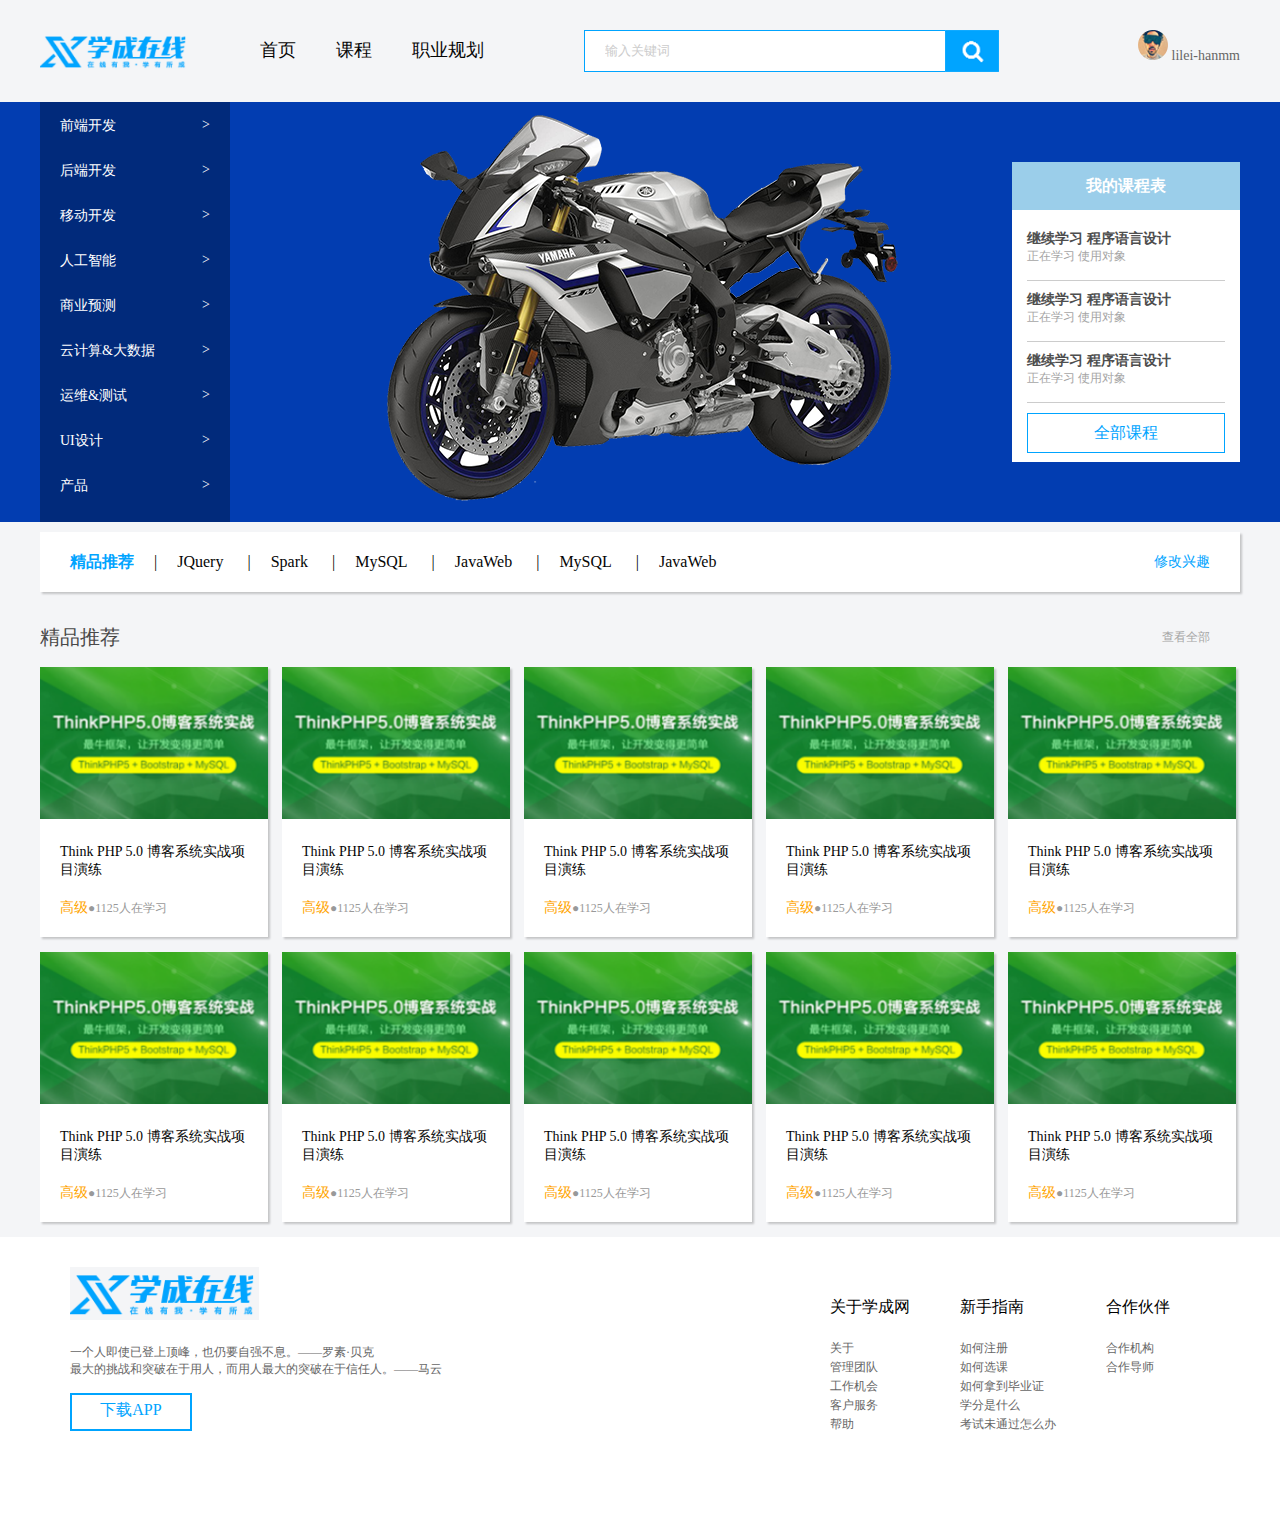
==== index.html @ 5be3e3b5 "first" ====
<!DOCTYPE html>
<html lang="en">
<head>
    <meta charset="UTF-8">
    <meta name="viewport" content="width=device-width, initial-scale=1.0">
    <meta http-equiv="X-UA-Compatible" content="ie=edge">
    <title>学成在线</title>
    <link rel="stylesheet" href="style.css">
</head>
<body>
    <!-- header头部模块  -->
    <div class="header w">
        <div class="logo"><img src="images/logo.PNG" alt=""></div>
        <div class="nav">
            <ul>
                <li><a href="./list.html">首页</a></li>
                <li><a href="#">课程</a></li>
                <li><a href="#">职业规划</a></li>
            </ul>
        </div>
        <div class="search">
            <input type="text" value="输入关键词">
            <button id="btn"></button>
        </div>
        <div class="user">
            <img src="images/user.png" alt="">
            lilei-hanmm
        </div>
    </div>    


    <!-- banner部分模块  -->
    <div class="banner">
        <div class="w">
            <div class="subnav">
                <ul>
                    <li><a href="https://share.weiyun.com/1RIm1UWo">前端开发<span>></span></a></li>
                    <li><a href="https://pan.baidu.com/s/1GvxB2r8u4JIaTvNEYdY0AA">后端开发<span>></span></a></li>
                    <li><a href="#">移动开发<span>></span></a></li>
                    <li><a href="#">人工智能<span>></span></a></li>
                    <li><a href="#">商业预测<span>></span></a></li>
                    <li><a href="#">云计算&大数据<span>></span></a></li>
                    <li><a href="#">运维&测试<span>></span></a></li>
                    <li><a href="#">UI设计<span>></span></a></li>
                    <li><a href="#">产品<span>></span></a></li>
                </ul>
            </div>
            <div class="course">
                <div class="course-hd">我的课程表</div>
                <div class="course-bd">
                    <ul>
                        <li>
                            <h4>继续学习 程序语言设计</h4>
                            <p>正在学习 使用对象</p>
                        </li>
                        <li>
                            <h4>继续学习 程序语言设计</h4>
                            <p>正在学习 使用对象</p>
                        </li>
                        <li>
                            <h4>继续学习 程序语言设计</h4>
                            <p>正在学习 使用对象</p>
                        </li>
                    </ul>
                    <a href="#" class="all">全部课程</a>
                </div>
            </div>
        </div>
    </div>


    <!-- goods精品导航  -->
    <div class="goods w">
        <h3>精品推荐</h3>
        <div class="goods_items">
            |<a href="#">JQuery</a>
            |<a href="#">Spark</a>
            |<a href="#">MySQL</a>
            |<a href="#">JavaWeb</a>
            |<a href="#">MySQL</a>
            |<a href="#">JavaWeb</a>
        </div>
        <div class="mod">修改兴趣</div>
    </div>


    <!-- goods精品模块  -->
    <div class="box w">
        <div class="box-hd">
            <h3>精品推荐</h3>
            <a href="#">查看全部</a>
        </div>
        <div class="box-bd clearfix">
            <ul>
                <li>
                    <a href="#">
                        <img src="images/pic1.PNG" alt="">
                        <h4>Think PHP 5.0 博客系统实战项目演练</h4>
                        <p><span>高级</span>●1125人在学习</p>
                    </a>
                </li>
                <li>
                    <a href="#">
                        <img src="images/pic1.PNG" alt="">
                        <h4>Think PHP 5.0 博客系统实战项目演练</h4>
                        <p><span>高级</span>●1125人在学习</p>
                    </a>
                </li>
                <li>
                    <a href="#">
                        <img src="images/pic1.PNG" alt="">
                        <h4>Think PHP 5.0 博客系统实战项目演练</h4>
                        <p><span>高级</span>●1125人在学习</p>
                    </a>
                </li>
                <li>
                    <a href="#">
                        <img src="images/pic1.PNG" alt="">
                        <h4>Think PHP 5.0 博客系统实战项目演练</h4>
                        <p><span>高级</span>●1125人在学习</p>
                    </a>
                </li>
                <li>
                    <a href="#">
                        <img src="images/pic1.PNG" alt="">
                        <h4>Think PHP 5.0 博客系统实战项目演练</h4>
                        <p><span>高级</span>●1125人在学习</p>
                    </a>
                </li>
                <li>
                    <a href="#">
                        <img src="images/pic1.PNG" alt="">
                        <h4>Think PHP 5.0 博客系统实战项目演练</h4>
                        <p><span>高级</span>●1125人在学习</p>
                    </a>
                </li>
                <li>
                    <a href="#">
                        <img src="images/pic1.PNG" alt="">
                        <h4>Think PHP 5.0 博客系统实战项目演练</h4>
                        <p><span>高级</span>●1125人在学习</p>
                    </a>
                </li>
                <li>
                    <a href="#">
                        <img src="images/pic1.PNG" alt="">
                        <h4>Think PHP 5.0 博客系统实战项目演练</h4>
                        <p><span>高级</span>●1125人在学习</p>
                    </a>
                </li>
                <li>
                    <a href="#">
                        <img src="images/pic1.PNG" alt="">
                        <h4>Think PHP 5.0 博客系统实战项目演练</h4>
                        <p><span>高级</span>●1125人在学习</p>
                    </a>
                </li>
                <li>
                    <a href="#">
                        <img src="images/pic1.PNG" alt="">
                        <h4>Think PHP 5.0 博客系统实战项目演练</h4>
                        <p><span>高级</span>●1125人在学习</p>
                    </a>
                </li>
            </ul>
        </div>
    </div>


    <!-- footer底部模块  -->
    <div class="footer">
        <div class="w clearfix">
            <div class="copyright">
                <img src="images/logo.PNG" alt="">
                <p>一个人即使已登上顶峰，也仍要自强不息。——罗素·贝克<br />
                最大的挑战和突破在于用人，而用人最大的突破在于信任人。——马云</p>
                <a href="#">下载APP</a>
            </div>

            <div class="links">
                <dl>
                    <dt>关于学成网</dt>
                    <dd><a href="">关于</a></dd>
                    <dd><a href="">管理团队</a></dd>
                    <dd><a href="">工作机会</a></dd>
                    <dd><a href="">客户服务</a></dd>
                    <dd><a href="">帮助</a></dd>
                </dl>
                <dl>
                    <dt>新手指南</dt>
                    <dd><a href="">如何注册</a></dd>
                    <dd><a href="">如何选课</a></dd>
                    <dd><a href="">如何拿到毕业证</a></dd>
                    <dd><a href="">学分是什么</a></dd>
                    <dd><a href="">考试未通过怎么办</a></dd>
                </dl>
                <dl>
                    <dt>合作伙伴</dt>
                    <dd><a href="">合作机构</a></dd>
                    <dd><a href="">合作导师</a></dd>
                </dl>
            </div>
        </div>
    </div>
    <script>
        var btn = document.getElementById("btn");
        btn.onclick = function(){
            alert("hhh");
        }        
    </script>
</body>
</html>
---- style.css ----
/*清除所有元素默认内外边距*/
* {    
    padding: 0px;
    margin: 0px;
}

/*清除所有a链接的下划线*/
a {
    text-decoration: none;
}

/*清除浮动*/
/*当父元素未指定高度，同时子元素又是浮动的float ，此时该父元素之后的元素将跑到该子元素下方。*/
/*原因是这种情况时父元素的高度为零*/
/*某些需要根据内容动态调整高度的场合就不能给父元素设定高度，此时就可以加入以下清除浮动的代码来解决这个问题*/
/*将浮动元素的父元素添加clearfix类, 该实例中 box-bd 中就用到了*/
.clearfix:before,
.clearfix:after {
    content: "";
    display: table;
}
.clearfix:after {
    clear: both;
}
.clearfix {
    *zoom: 1;
}

/*清除列表样式*/
li {
    list-style: none;
}

button {
    border: none;
}
body {
    background-color: #f4f5f7;
}

.w {
    width: 1200px;
    margin: auto;/*水平居中*/
}

/*------------------------------------header------------------------------------*/
.header {
    height: 42px;
    /*background-color: pink;*/
    margin-top: 30px;
}

.logo img {
    height: 42px;
}

.logo {
    float: left;
}

.nav {
    float: left;
    margin-left: 60px;
}

.nav li {
    float: left;
    margin-right: 20px;
}

.nav li a {
    display: inline-block;
    height: 40px;
    line-height: 40px;
    padding: 0px 10px;
    font-size: 18px;
    color: #050505;
    text-decoration: none;
}

.nav li a:hover {
    border-bottom: 2px solid #00a4ff;
}

.search {
    height: 42px;
    float: left;
    margin-left: 70px;
    background-color: aqua;
}

.search input{
    float: left;/*合并与button行内块空白缝隙*/
    width: 340px;
    height: 40px;
    border: 1px solid #00a4ff;
    border-right: none;
    padding-left: 20px;
    color: #ccc;
}

.search button {
    float: left;/*合并与input行内块空白缝隙*/
    width: 54px;
    height: 42px;
 
    background: url(images/searchPtn.PNG);
}

.user {
    float: right;
    height: 42px;
    line-height: 42px;
    text-align: center center;
    font-size: 14px;
    color: #666;
}

/*------------------------------------banner------------------------------------*/
.banner {
    height: 420px;
    background: #023db1 url(images/bannerBackground.PNG) no-repeat top center;
    margin-top: 30px;
}

.subnav {
    float: left;
    width: 150px;
    height: 420px;
    padding: 0px 20px;
    background-color: rgba(0, 0, 0, 0.3);
}

.subnav li {
    height: 45px;
    line-height: 45px;  
}

.subnav li a {
    color: #fff;
    font-size: 14px;    
}

.subnav li a:hover {
    color: #00b4ff;
}

.subnav span {
    float: right;
}

.course {
    float: right;
    width: 228px;
    height: 300px;
    background-color: white;
    margin-top: 60px;
}

.course-hd {
    height: 48px;
    line-height: 48px;
    text-align: center;
    font: 18px;
    font-weight: bold;
    color: #fff; 
    background-color: #9bceea;   
}

.course-bd {
    padding: 0px 15px;
}

.course-bd ul {
    padding-top: 10px;
}
.course-bd li {
    height: 50px;
    margin-top: 10px;
    border-bottom: 1px solid #ccc;
}

.course-bd li h4 {
    color: #4e4e4e;
    font-size: 14px;
}

.course-bd li p {
    font-size: 12px;
    color: #a5a5a5;
}

.course-bd .all {
    margin-top: 10px;
    display: block;
    height: 38px;
    line-height: 38px;
    text-align: center;
    border: 1px solid #00a4ff;
    font-size: 16px;
    color: #00a4ff;
}

.all:hover {
    color: white;
    background-color: #00a4ff;
}

/*------------------------------------goods------------------------------------*/
.goods {
    height: 60px;
    line-height: 60px;
    margin-top: 10px;
    background-color: white;
    box-shadow: 2px 2px 2px rgba(0, 0, 0, 0.2);
}

.goods h3 {
    float: left;
    font-size: 16px;
    color: #00a4ff;
    margin-left: 30px;
}

.goods_items {
    margin-left: 20px;
    float: left;
    color: black;
}

.goods_items a {
    margin: 0px 20px;
    color: #050505;
}

.goods_items a:hover {
    color: #00a4ff;
}

.mod {
    float: right;
    font-size: 14px;
    color: #00a4ff;
    margin-right: 30px;
}

/*------------------------------------goods------------------------------------*/
.box {
    margin-top: 15px;
}

.box-hd {
    height: 60px;
    line-height: 60px;
    padding-right: 30px;
}

.box-hd h3 {
    float: left;
    font-size: 20px;
    color: #494949;
    font-weight: normal;
}

.box-hd a {
    float: right;
    font-size: 12px;
    color: #a5a5a5;
}

.box-bd {
    width: 1215px;
}

.box-bd ul li {
    margin-right: 14px;
    margin-bottom: 15px;
    float: left;
    width: 228px;
    height: 270px;
    background-color: white;
    box-shadow: 2px 2px 2px rgba(0, 0, 0, 0.2);
}

.box-bd ul li:hover {
    box-shadow: 8px 8px 8px rgba(0, 0, 0, 0.2);
}

.box-bd ul li img {
    width: 100%;
}

.box-bd h4 {
    font-size: 14px;
    color: #050505;
    font-weight: normal;
    margin: 20px;
}

.box-bd p {
    font-size: 12px;
    color: #999;
    margin: 0px 20px;
}

.box-bd p span {
    font-size: 14px;
    color: orange;
}

.test {
    height: 300px;
    background-color: black;
}

/*------------------------------------header------------------------------------*/
.footer {
    padding-top: 30px;
    background-color: #fff;
}

.footer .w {
    background-color: white;
}
.copyright {
    float: left;
    padding-left: 30px;
}
.copyright p {
    font-size: 12px;
    color: #666;
    margin: 20px 0px 15px 0px;
}
.copyright a {
    display: inline-block;
    width: 118px;
    height: 34px;
    color: #00a4ff;
    font-size: 16px;
    line-height: 30px;
    text-align: center;
    margin-bottom: 100px;
    border: 2px solid #00a4ff;
}

.copyright a:hover {
    color: white;
    background-color: #00a4ff;
}

.links {
    float: right;
    margin: 30px 20px 30px 0px;
}

.links dl {
    float: left;
    margin-right: 50px;
}

.links dt {    
    font-size: 16px;
    color: black;
    margin-bottom: 20px;
}

.links dd a {
    font-size: 12px;
    color: #666;
    margin-bottom: 10px;
}

.links dd a:hover {
    color: #00a4ff;
    font-weight: bold;
}
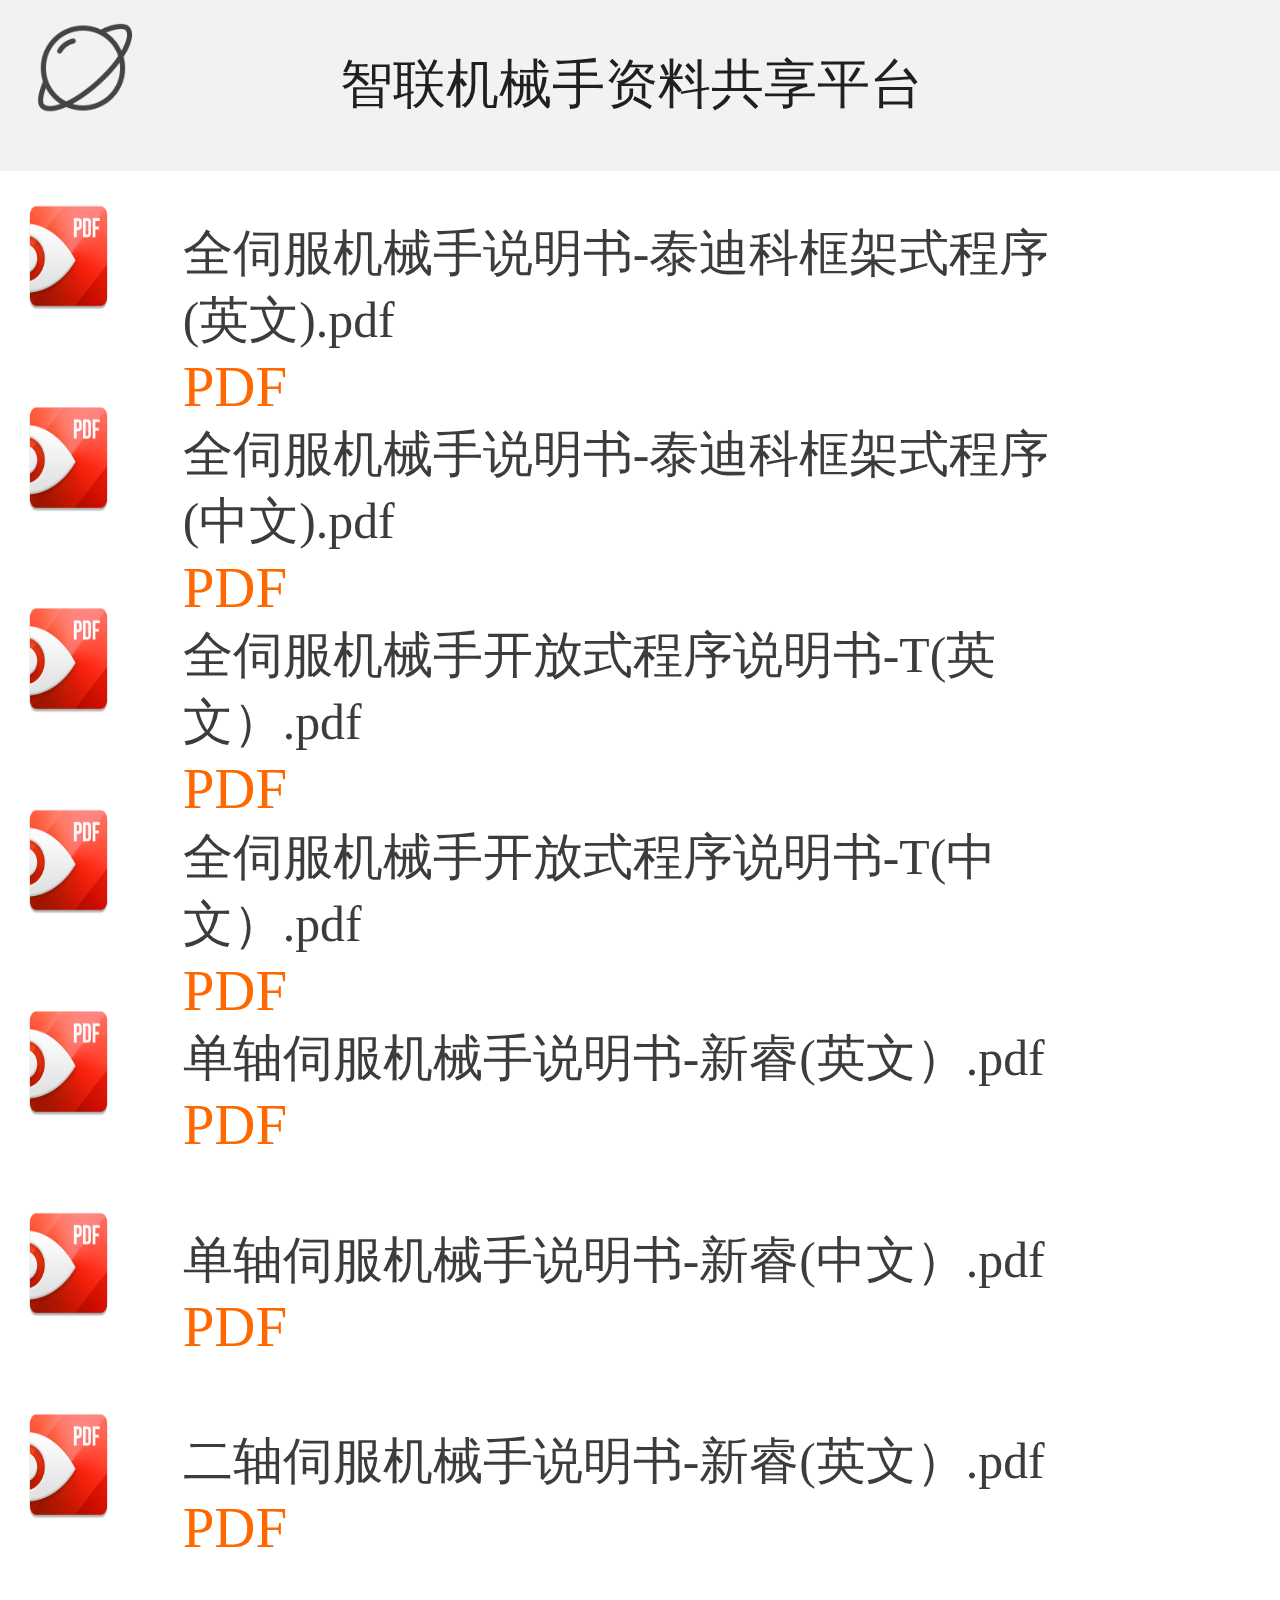
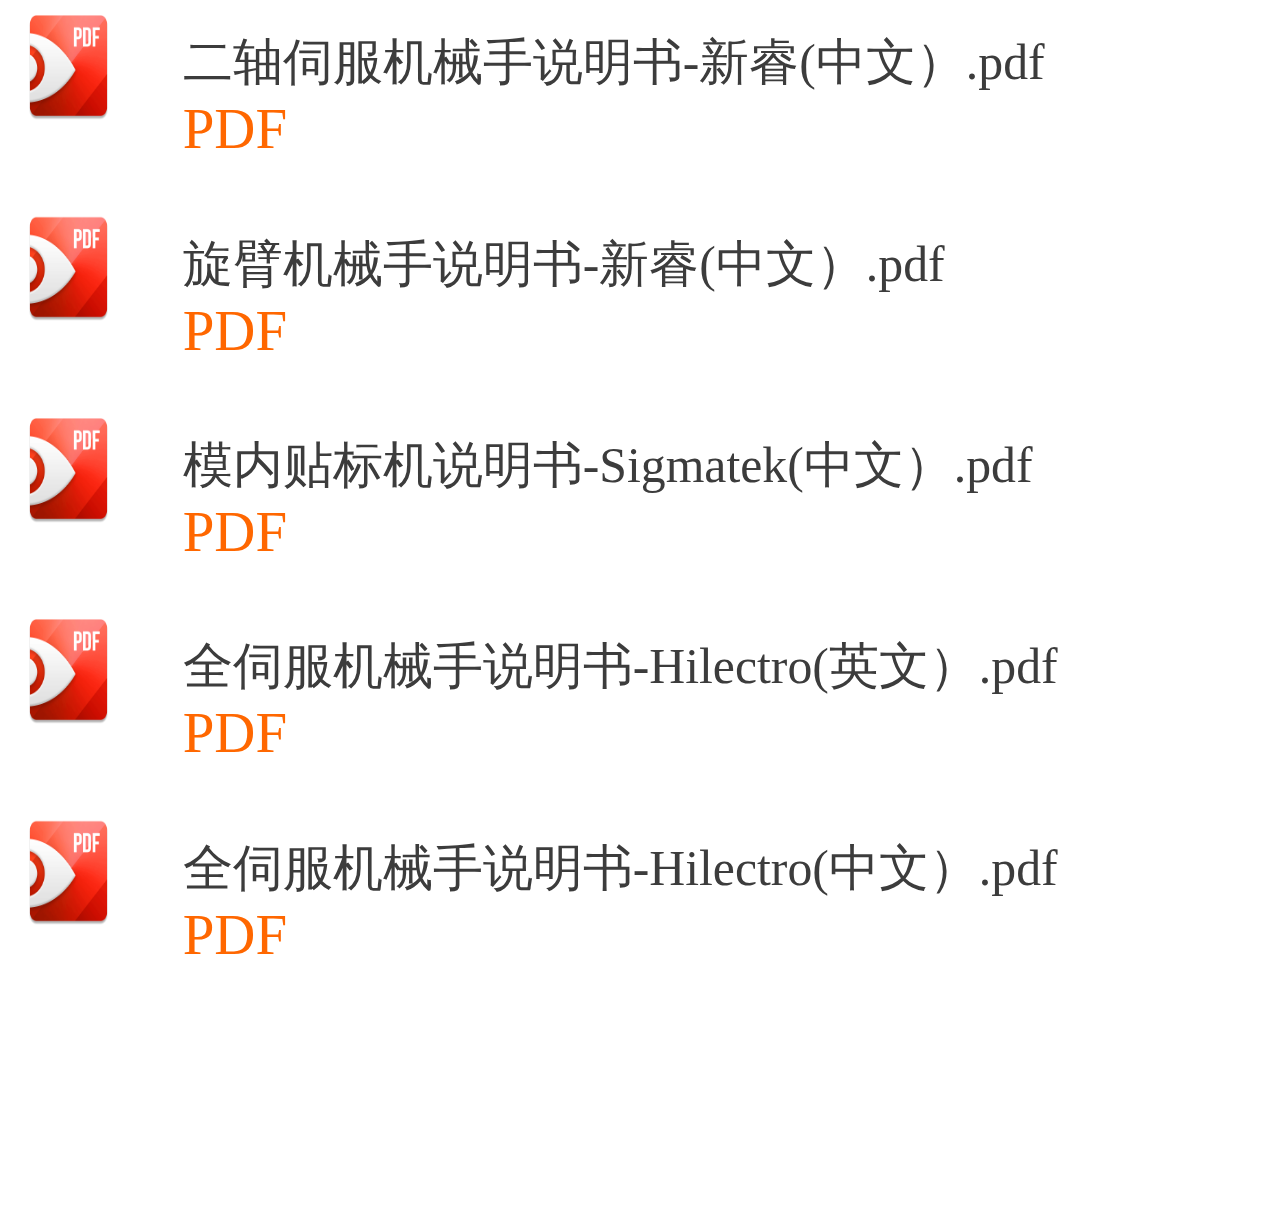
==== commit d5809a85: "pdf" ====
--- a/index.html
+++ b/index.html
@@ -2,211 +2,136 @@
 <html lang="en">
 <head>
     <meta charset="UTF-8">
+    <meta http-equiv="X-UA-Compatible" content="IE=edge">
     <meta name="viewport" content="width=device-width, initial-scale=1.0">
-    <meta http-equiv="X-UA-Compatible" content="ie=edge">
-    <title>学成在线</title>
-    <link rel="stylesheet" href="style.css">
+    <link rel="stylesheet" href="./css/base.css">
+    <link rel="stylesheet" href="./css/Shopping.css">
+    <title>Document</title>
 </head>
 <body>
-    <!-- header头部模块  -->
-    <div class="header w">
-        <div class="logo"><img src="images/logo.PNG" alt=""></div>
-        <div class="nav">
-            <ul>
-                <li><a href="./list.html">首页</a></li>
-                <li><a href="#">课程</a></li>
-                <li><a href="#">职业规划</a></li>
-            </ul>
+    <header>
+        <a href=""><img src="./images/star.png" alt=""></a>
+        <span>智联机械手资料共享平台</span>
+    </header>
+    <main class="clearfix">
+        <div class="goods-items">
+            <a href="https://share.weiyun.com/nudKYGhm">
+                <img src="./images/pdf_icon.PNG" alt="">
+                <div class="goods-info">
+                    <p>全伺服机械手说明书-泰迪科框架式程序(英文).pdf</p>
+                    <span>PDF</span>
+                </div>
+            </a>
         </div>
-        <div class="search">
-            <input type="text" value="输入关键词">
-            <button id="btn"></button>
+        <div class="goods-items">
+            <a href="https://share.weiyun.com/ZdFlQqL7">
+                <img src="./images/pdf_icon.PNG" alt="">
+                <div class="goods-info">
+                    <p>全伺服机械手说明书-泰迪科框架式程序(中文).pdf</p>
+                    <span>PDF</span>
+                </div>
+            </a>
         </div>
-        <div class="user">
-            <img src="images/user.png" alt="">
-            lilei-hanmm
+        <div class="goods-items">
+            <a href="https://share.weiyun.com/Syt3beG1">
+                <img src="./images/pdf_icon.PNG" alt="">
+                <div class="goods-info">
+                    <p>全伺服机械手开放式程序说明书-T(英文）.pdf</p>
+                    <span>PDF</span>
+                </div>
+            </a>
         </div>
-    </div>    
+        <div class="goods-items">
+            <a href="https://share.weiyun.com/fwQ5nvLP">
+                <img src="./images/pdf_icon.PNG" alt="">
+                <div class="goods-info">
+                    <p>全伺服机械手开放式程序说明书-T(中文）.pdf</p>
+                    <span>PDF</span>
+                </div>
+            </a>
+        </div>
+        <div class="goods-items">
+            <a href="https://share.weiyun.com/zDMatTt4">
+                <img src="./images/pdf_icon.PNG" alt="">
+                <div class="goods-info">
+                    <p>单轴伺服机械手说明书-新睿(英文）.pdf</p>
+                    <span>PDF</span>
+                </div>
+            </a>
+        </div>
+        <div class="goods-items">
+            <a href="https://share.weiyun.com/DyKrEczo">
+                <img src="./images/pdf_icon.PNG" alt="">
+                <div class="goods-info">
+                    <p>单轴伺服机械手说明书-新睿(中文）.pdf</p>
+                    <span>PDF</span>
+                </div>
+            </a>
+        </div>
+        <div class="goods-items">
+            <a href="https://share.weiyun.com/46citNJZ">
+                <img src="./images/pdf_icon.PNG" alt="">
+                <div class="goods-info">
+                    <p>二轴伺服机械手说明书-新睿(英文）.pdf</p>
+                    <span>PDF</span>
+                </div>
+            </a>
+        </div>
+        <div class="goods-items">
+            <a href="https://share.weiyun.com/PdF6ejFt">
+                <img src="./images/pdf_icon.PNG" alt="">
+                <div class="goods-info">
+                    <p>二轴伺服机械手说明书-新睿(中文）.pdf</p>
+                    <span>PDF</span>
+                </div>
+            </a>
+        </div>
+        <div class="goods-items">
+            <a href="https://share.weiyun.com/1RIm1UWo">
+                <img src="./images/pdf_icon.PNG" alt="">
+                <div class="goods-info">
+                    <p>旋臂机械手说明书-新睿(中文）.pdf</p>
+                    <span>PDF</span>
+                </div>
+            </a>
+        </div>
+        <div class="goods-items">
+            <a href="https://share.weiyun.com/XC3aVWaa">
+                <img src="./images/pdf_icon.PNG" alt="">
+                <div class="goods-info">
+                    <p>模内贴标机说明书-Sigmatek(中文）.pdf</p>
+                    <span>PDF</span>
+                </div>
+            </a>
+        </div>
+        <div class="goods-items">
+            <a href="https://share.weiyun.com/dueLcsDe">
+                <img src="./images/pdf_icon.PNG" alt="">
+                <div class="goods-info">
+                    <p>全伺服机械手说明书-Hilectro(英文）.pdf</p>
+                    <span>PDF</span>
+                </div>
+            </a>
+        </div>
+        <div class="goods-items">
+            <a href="https://share.weiyun.com/pxVXnXNo">
+                <img src="./images/pdf_icon.PNG" alt="">
+                <div class="goods-info">
+                    <p>全伺服机械手说明书-Hilectro(中文）.pdf</p>
+                    <span>PDF</span>
+                </div>
+            </a>
+        </div>
 
-
-    <!-- banner部分模块  -->
-    <div class="banner">
-        <div class="w">
-            <div class="subnav">
-                <ul>
-                    <li><a href="https://share.weiyun.com/1RIm1UWo">前端开发<span>></span></a></li>
-                    <li><a href="https://pan.baidu.com/s/1GvxB2r8u4JIaTvNEYdY0AA">后端开发<span>></span></a></li>
-                    <li><a href="#">移动开发<span>></span></a></li>
-                    <li><a href="#">人工智能<span>></span></a></li>
-                    <li><a href="#">商业预测<span>></span></a></li>
-                    <li><a href="#">云计算&大数据<span>></span></a></li>
-                    <li><a href="#">运维&测试<span>></span></a></li>
-                    <li><a href="#">UI设计<span>></span></a></li>
-                    <li><a href="#">产品<span>></span></a></li>
-                </ul>
-            </div>
-            <div class="course">
-                <div class="course-hd">我的课程表</div>
-                <div class="course-bd">
-                    <ul>
-                        <li>
-                            <h4>继续学习 程序语言设计</h4>
-                            <p>正在学习 使用对象</p>
-                        </li>
-                        <li>
-                            <h4>继续学习 程序语言设计</h4>
-                            <p>正在学习 使用对象</p>
-                        </li>
-                        <li>
-                            <h4>继续学习 程序语言设计</h4>
-                            <p>正在学习 使用对象</p>
-                        </li>
-                    </ul>
-                    <a href="#" class="all">全部课程</a>
-                </div>
-            </div>
-        </div>
-    </div>
-
-
-    <!-- goods精品导航  -->
-    <div class="goods w">
-        <h3>精品推荐</h3>
-        <div class="goods_items">
-            |<a href="#">JQuery</a>
-            |<a href="#">Spark</a>
-            |<a href="#">MySQL</a>
-            |<a href="#">JavaWeb</a>
-            |<a href="#">MySQL</a>
-            |<a href="#">JavaWeb</a>
-        </div>
-        <div class="mod">修改兴趣</div>
-    </div>
-
-
-    <!-- goods精品模块  -->
-    <div class="box w">
-        <div class="box-hd">
-            <h3>精品推荐</h3>
-            <a href="#">查看全部</a>
-        </div>
-        <div class="box-bd clearfix">
-            <ul>
-                <li>
-                    <a href="#">
-                        <img src="images/pic1.PNG" alt="">
-                        <h4>Think PHP 5.0 博客系统实战项目演练</h4>
-                        <p><span>高级</span>●1125人在学习</p>
-                    </a>
-                </li>
-                <li>
-                    <a href="#">
-                        <img src="images/pic1.PNG" alt="">
-                        <h4>Think PHP 5.0 博客系统实战项目演练</h4>
-                        <p><span>高级</span>●1125人在学习</p>
-                    </a>
-                </li>
-                <li>
-                    <a href="#">
-                        <img src="images/pic1.PNG" alt="">
-                        <h4>Think PHP 5.0 博客系统实战项目演练</h4>
-                        <p><span>高级</span>●1125人在学习</p>
-                    </a>
-                </li>
-                <li>
-                    <a href="#">
-                        <img src="images/pic1.PNG" alt="">
-                        <h4>Think PHP 5.0 博客系统实战项目演练</h4>
-                        <p><span>高级</span>●1125人在学习</p>
-                    </a>
-                </li>
-                <li>
-                    <a href="#">
-                        <img src="images/pic1.PNG" alt="">
-                        <h4>Think PHP 5.0 博客系统实战项目演练</h4>
-                        <p><span>高级</span>●1125人在学习</p>
-                    </a>
-                </li>
-                <li>
-                    <a href="#">
-                        <img src="images/pic1.PNG" alt="">
-                        <h4>Think PHP 5.0 博客系统实战项目演练</h4>
-                        <p><span>高级</span>●1125人在学习</p>
-                    </a>
-                </li>
-                <li>
-                    <a href="#">
-                        <img src="images/pic1.PNG" alt="">
-                        <h4>Think PHP 5.0 博客系统实战项目演练</h4>
-                        <p><span>高级</span>●1125人在学习</p>
-                    </a>
-                </li>
-                <li>
-                    <a href="#">
-                        <img src="images/pic1.PNG" alt="">
-                        <h4>Think PHP 5.0 博客系统实战项目演练</h4>
-                        <p><span>高级</span>●1125人在学习</p>
-                    </a>
-                </li>
-                <li>
-                    <a href="#">
-                        <img src="images/pic1.PNG" alt="">
-                        <h4>Think PHP 5.0 博客系统实战项目演练</h4>
-                        <p><span>高级</span>●1125人在学习</p>
-                    </a>
-                </li>
-                <li>
-                    <a href="#">
-                        <img src="images/pic1.PNG" alt="">
-                        <h4>Think PHP 5.0 博客系统实战项目演练</h4>
-                        <p><span>高级</span>●1125人在学习</p>
-                    </a>
-                </li>
-            </ul>
-        </div>
-    </div>
-
-
-    <!-- footer底部模块  -->
-    <div class="footer">
-        <div class="w clearfix">
-            <div class="copyright">
-                <img src="images/logo.PNG" alt="">
-                <p>一个人即使已登上顶峰，也仍要自强不息。——罗素·贝克<br />
-                最大的挑战和突破在于用人，而用人最大的突破在于信任人。——马云</p>
-                <a href="#">下载APP</a>
-            </div>
-
-            <div class="links">
-                <dl>
-                    <dt>关于学成网</dt>
-                    <dd><a href="">关于</a></dd>
-                    <dd><a href="">管理团队</a></dd>
-                    <dd><a href="">工作机会</a></dd>
-                    <dd><a href="">客户服务</a></dd>
-                    <dd><a href="">帮助</a></dd>
-                </dl>
-                <dl>
-                    <dt>新手指南</dt>
-                    <dd><a href="">如何注册</a></dd>
-                    <dd><a href="">如何选课</a></dd>
-                    <dd><a href="">如何拿到毕业证</a></dd>
-                    <dd><a href="">学分是什么</a></dd>
-                    <dd><a href="">考试未通过怎么办</a></dd>
-                </dl>
-                <dl>
-                    <dt>合作伙伴</dt>
-                    <dd><a href="">合作机构</a></dd>
-                    <dd><a href="">合作导师</a></dd>
-                </dl>
-            </div>
-        </div>
-    </div>
-    <script>
-        var btn = document.getElementById("btn");
-        btn.onclick = function(){
-            alert("hhh");
-        }        
-    </script>
+       
+    </main>
+    <!-- <footer> -->
+        <!-- <p>海天智联 智能产品中心</p> -->
+        <!-- <a href="http://tang-ertai.gitee.io/xiaomi-mall-mobile-terminal/小米商城.html"><i class="iconfont">&#xe661;</i><span>首页</span></a>
+        <a href=""><i class="iconfont">&#xe71b;</i><span>分类</span></a>
+        <a href=""><i class="iconfont">&#xe721;</i><span>星球</span></a>
+        <a href="http://tang-ertai.gitee.io/xiaomi-mall-mobile-terminal/Shopping.html"><i class="iconfont">&#xf1e3;</i><span>购物车</span></a>
+        <a href="http://tang-ertai.gitee.io/xiaomi-mall-mobile-terminal/Me.html"><i class="iconfont">&#xe610;</i><span>我的</span></a> -->
+    <!-- </footer> -->
 </body>
 </html>--- a/css/base.css
+++ b/css/base.css
@@ -0,0 +1,66 @@
+html{
+    font-size: 26.666667vw;
+}
+body{
+    margin: 0;
+    padding: 0;
+    background-color: #f5f5f5;
+  }
+  
+  *{  
+    /*font-size: 0;
+    -webkit-text-size-adjust: none;*/
+    -webkit-box-sizing: border-box;
+       -moz-box-sizing: border-box;
+            box-sizing: border-box;
+    color: #000000fd;
+  }
+  div,section,ul,li,ol,li,dl,dt,dd,h1,h2,h3,h4,h5,p,table,thead,tbody,tfoot,tr,th,td,form{
+    margin: 0;
+    padding: 0;
+  }
+  
+  ul,ol {
+    list-style: none;
+    font-size:inherit;
+    color:inherit;
+  }
+  
+  span,b,i,em,del,strong,big,small,pre {
+    margin:0;
+    padding:0;
+    border:0;
+    font-style:normal;
+    font-size:inherit;
+    color:inherit;
+  }
+  a {
+    margin:0;
+    padding:0;
+    border:0;
+    text-decoration: none;
+    font-size:inherit;
+    color:inherit;
+    -webkit-tap-highlight-color:rgba(0,0,0,0);
+  }
+  
+  .container{
+    width: 1040px;
+    margin: auto;
+  }
+  .clear {
+    clear: both;
+  }
+  .clearfix{
+    zoom: 1;
+  }
+  .clearfix::after{
+    content: '';
+    display: block;
+    overflow: hidden;
+    clear:both;
+    height:0;
+  }
+  li{
+    font-size: .16rem;
+  }--- a/css/Shopping.css
+++ b/css/Shopping.css
@@ -0,0 +1,171 @@
+*{
+    color: #000000DE;
+}
+
+header{
+    height: .5rem;
+    line-height: .5rem;
+    display: flex;
+    /* font-size: .156rem; */
+    background-color: #f2f2f2;
+}
+
+header a{
+    display: block;
+    margin: 0 .1rem;
+    font-size: .3rem;
+}
+header a img{
+    width: .3rem;
+    height: .3rem;
+}
+
+header span{
+    font-size: .156rem;
+    display: block;
+    width: 2.7rem;
+    text-align: center;
+}
+
+.nologin{
+    background-color: #fff;
+    height: .54rem;
+    position: relative;
+}
+.nologin a{
+    display: flex;
+    justify-content: space-between;
+    padding: 0 .29rem 0 .166rem;
+    height: .54rem;
+    width: 3.75rem;
+    line-height: .54rem;
+
+}
+.nologin span {
+    display: block;
+    font-size: .166rem;
+}
+.nologin em{
+    font-size:.125rem;
+    color: #0000008a;
+    display: block;
+}
+.nologin::after{
+    content: "";
+    position: absolute;
+    right: .15rem;
+    top: 50%;
+    color: rgb(139, 138, 138);
+    width: .09rem;
+    height: .09rem;
+    border-left: 1px solid currentColor;
+    border-top: 1px solid currentColor;
+    transform: translate3d(0,-50%,0) rotate(135deg);
+}
+.noitems{
+    background-color: #ebebeb;
+}
+.noitems a{
+    display: flex;
+    justify-content: center;
+    
+    height: .61rem;
+    line-height: .61rem;
+    
+}
+.noitems img{
+    width: .37rem;
+    height: .37rem;-top: .2rem;
+    margin-top: .1rem;
+}
+.noitems span {
+    /* display: block; */
+    font-size: .125rem;
+    color: #00000045;
+    margin: 0 .08rem 0 .05rem;
+    background: url(/static/img/cartnull.daaf7926f8.png) no-repeat 0;
+}
+.noitems .content{
+    font-size:.125rem;
+    display: block;
+}
+.noitems em{
+    color: #000000de;
+    height: .26rem;
+    padding: .05rem .125rem;
+    border: 1px solid rgba(0,0,0,.15);
+}
+.top-img{
+    height: .625rem;
+}
+.top-img img{
+    display: block;
+    height: .625rem;
+    width: 100%;
+}
+main{
+    padding-top: .05rem;
+    padding-bottom: .6rem;
+    background-color: #fff;
+}
+.goods-items{
+    float: left;
+    margin-right: .032rem;
+}
+.goods-items:nth-child(2n){
+    margin-right: 0;
+}
+.goods-items img{
+	float: left;
+    height: 0.4rem;
+    width: 0.4rem;
+    display: inline-block;
+}
+.goods-info {
+	float: left;
+    display: inline-block;
+    width: 2.853rem;
+    height: .59rem;
+    padding: .09375rem .1354rem .1145rem ;
+}
+
+.goods-info p{
+    font-size: .1458rem;
+    color: #3c3c3c;
+}
+.goods-info span{
+    display: block;
+    font-size: .1667rem;
+    color: #ff6700;
+}
+
+footer{
+    background-color: #fff;
+    position: fixed;
+    bottom: 0;
+    height: .52rem;
+    width: 100%;
+    display: flex;
+    justify-content: space-between;
+}
+footer a{
+    display: block;
+    font-size: .24rem;
+}
+footer a i{
+    display: block;
+    margin: .02rem .258rem .02rem;
+    color: #999;
+    font-size: .24rem !important;
+}
+footer a span{
+    display: block;
+    color: #999;
+    font-size: .12rem;
+    text-align: center;
+}
+
+footer p{
+    font-size: .1458rem;
+    color: #3c3c3c;
+}